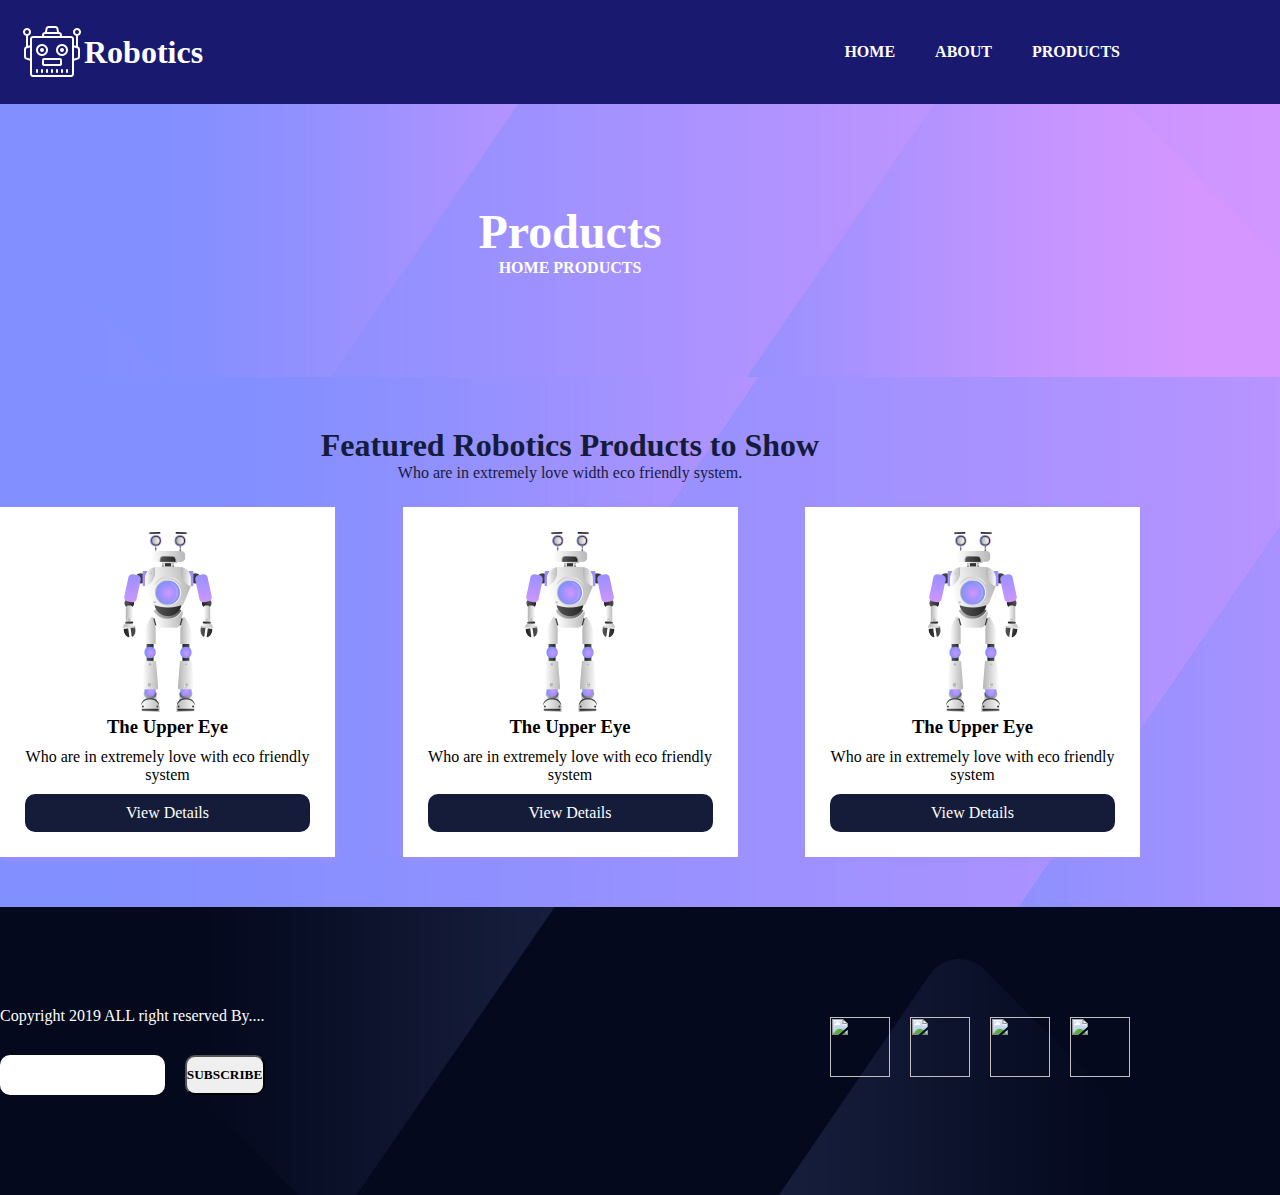
==== index.html @ 4a764e49 "Add files via upload" ====
<!DOCTYPE html>
<html lang="en">
<head>
    <meta charset="UTF-8">
    <meta name="viewport" content="width=device-width, initial-scale=1.0">
    <title>Online-shop "ROBOTICS"</title>
    <link rel="stylesheet" href="index.css">
    <link rel="stylesheet" href="flexbox4.css">
</head>
<body>
    <!-- START HEADER -->
    <header class="header">
        <div class="container">
            <div class="header-row">
            <!-- START LOGO -->
            <div class="header-logo">
                    <img class="logo-omg" src="logo.png">
                    <h1 class="logo-title">Robotics</h1>
            </div>
            <!-- END LOGO -->
            <!-- START MENU-->
            <div class="header-menu">
                <ul class="menu">
                    <li class="menu-item">
                        <a class="menu-link" href="#">HOME</a>
                    </li>
                    <li class="menu-item">
                        <a class="menu-link" href="#">ABOUT</a>
                    </li>
                    <li class="menu-item">
                        <a class="menu-link" href="#">PRODUCTS</a>
                    </li>
                </ul>
            </div>
            <!-- END MENU-->
            </div>
        </div>
    </header>
    <!-- END HEADER-->
    <!-- STARST MAIN-->
    <main class="main">
        <section class = 'banner-section'>
            <div class = 'container'>
                <div class = 'banner-text'>
                    <h1 class = 'banner-title'>Products</h1>
                    <div class = 'banner-description'>
                        <a href = '#' class = 'menu-link'>Home</a> 
                         <a href = '#' class = 'menu-link'>Products</a>
                    </div>
                </div>
            </div>
        </section>
        <!--END BANNER SECTION-->

        <!--START CARDS SECTION-->
        <section class = 'cards-section'>
            <a name = 'metka'>
            <div class = 'container'>
                    <a name = 'metka'></a>
                <div class = 'cards-text'>
                    <h1 class = 'cards-title'>Featured Robotics Products to Show</h1>
                    <div class = 'cards-description'>Who are in extremely love width eco friendly system.</div>
                </div>

                <div class = 'cards'>
                    <div class = 'cards-row'>
                        <div class = 'card'>

                            <img class = 'card-img' src="p1.png">
                            <div class = 'card-body'>
                                <h3 class = 'card-title'>The Upper Eye</h3>
                                <div class = 'card-text'>Who are in extremely love with eco friendly system</div>
                                <div class = 'card-button'>
                                    <a class = 'card-link' href = '#'>View Details</a>
                                </div>
                            </div>

                        </div>
                        <div class = 'card'>

                            <img class = 'card-img' src="p1.png">
                            <div class = 'card-body'>
                                <h3 class = 'card-title'>The Upper Eye</h3>
                                <div class = 'card-text'>Who are in extremely love with eco friendly system</div>
                                <div class = 'card-button'>
                                    <a class = 'card-link' href = '#'>View Details</a>
                                </div>
                            </div>

                        </div>
                        <div class = 'card'>

                            <img class = 'card-img' src="p1.png">
                            <div class = 'card-body'>
                                <h3 class = 'card-title'>The Upper Eye</h3>
                                <div class = 'card-text'>Who are in extremely love with eco friendly system</div>
                                <div class = 'card-button'>
                                    <a class = 'card-link' href = '#'>View Details</a>
                                </div>
                            </div>

                        </div>
                    </div>

                </div>

            </div>
        </section>
    </main>
    <!-- END MAIN-->
    <!-- START FOOTER -->
    <footer class="footer">
            <div class = 'container'>
                <div class = 'footer-row'>
                    <div class = 'search'>
                        <div class = 'copyright'>Copyright 2019 ALL right reserved By....</div>
                        <div class="footer-search">
                            <input type="text" class="footer-search-input">
                            <button class="footer-search-button">Subscribe</button>
                        </div>
                    </div>
                    <div class = 'social-networks'>
                        <a href="#"><img class = 'footer-logo' src='https://cdn-icons-png.flaticon.com/128/3670/3670070.png'></a>
                        <a href="#"><img class = 'footer-logo' src='https://cdn-icons-png.flaticon.com/128/2111/2111463.png'></a>
                        <a href="#"><img class = 'footer-logo' src='https://www.floors.kz/image/cache/catalog/youtube-512-600x600.png'></a>
                        <a href="#"><img class = 'footer-logo' src='https://cdn.icon-icons.com/icons2/363/PNG/512/googleplus_36816.png'></a>
                    </div>
                </div>
            </div>
    </footer>
    <!-- END FOOTER -->

</body>
</html>
---- index.css ----
* {
    font-family: Verdana;
    margin: 0%;
    padding: 0;
}
.header{
    width: 100;
    color: white !important;
    padding: 20px;
    background-color: #191970;
}
.menu-item {
    list-style: none;
}
.menu-link{
    color: white!important;
    text-decoration: none !important;
}
.container{
    max-width: 1140px;
    padding: 0, 15px;
    margin: 0, auto;
}
main{
    background-image: url(banner-bg.jpg);
}
.menu-link{
    text-transform: uppercase;
    font-weight: bold;
}

/* BANNER */

.banner-section{
    padding: 100px 0;
    background: url(banner-bg.jpg);
    background-size: cover;
    background-position: center;
}

.banner-title{
    font-size: 48px;
}
.banner-title, .banner-description{
    text-align: center;
    color: white;
}

/* CARDS */

.cards-section{
    padding: 50px 0px;
}

.cards-title, .cards-description{
    color: #151c39;
    text-align: center;
}

.card{
    padding: 25px;
    margin-top: 25px;
    width: 25%;
    background: white;
    box-shadow: 0px 2px 7px 0px #9e90ff;
    text-align: center;
}

.card-link{
    text-decoration: none;
    color: white;
}

.card-button{
    text-align: center;
    background: #151c39;
    padding: 10px 70px;
    border-radius: 10px;
}

.card-title, .card-text{
    margin-bottom: 10px;
    
}
.card-text{
    text-align: center;
}

/* Дополнительно */

.card-button{
    cursor: pointer;
}

/* FOOTER */

.footer{
    background: url(footer-bg.jpg);
    background-size: cover;
    padding: 100px 0px;
}

.copyright{
    color: white;
}
---- flexbox4.css ----
.menu{
    display: flex !important;
    flex-direction: row !important;
    justify-content: space-between;

}
.header-row{
    display: flex;
    flex-direction: row;
    align-items: center;
}
.header-logo{
    display: flex;
    flex-direction: row;
    align-items: center;
    flex-grow: 1;
}
.logo-img{
    margin-right: 40px;

}
.menu-item{
    margin-right: 40px;
}
.cards-row{
    display: flex !important;
    flex-direction: row !important;
    justify-content: space-between;
}
.footer-row{
    display: flex;
    flex-direction: row;
    justify-content: space-between;
}

.social-networks{
    display: flex;
    justify-content: flex-end;
}

.footer-logo{
    margin: 10px;
    width: 60px;
    height: 60px;
}

.footer-search{
    display: flex;
    justify-content: space-between;
    margin-top:30px;
    align-items: center;
}

.footer-search-input{
    height: 40px;
    flex-grow: 3;
    margin-right: 20px;
    border-radius: 10px;
    border: none;
}

.footer-search-button{
    height: 40px;
    flex-grow: 2;
    border-radius: 10px;
    text-transform: uppercase;
    font-weight: bold;
}
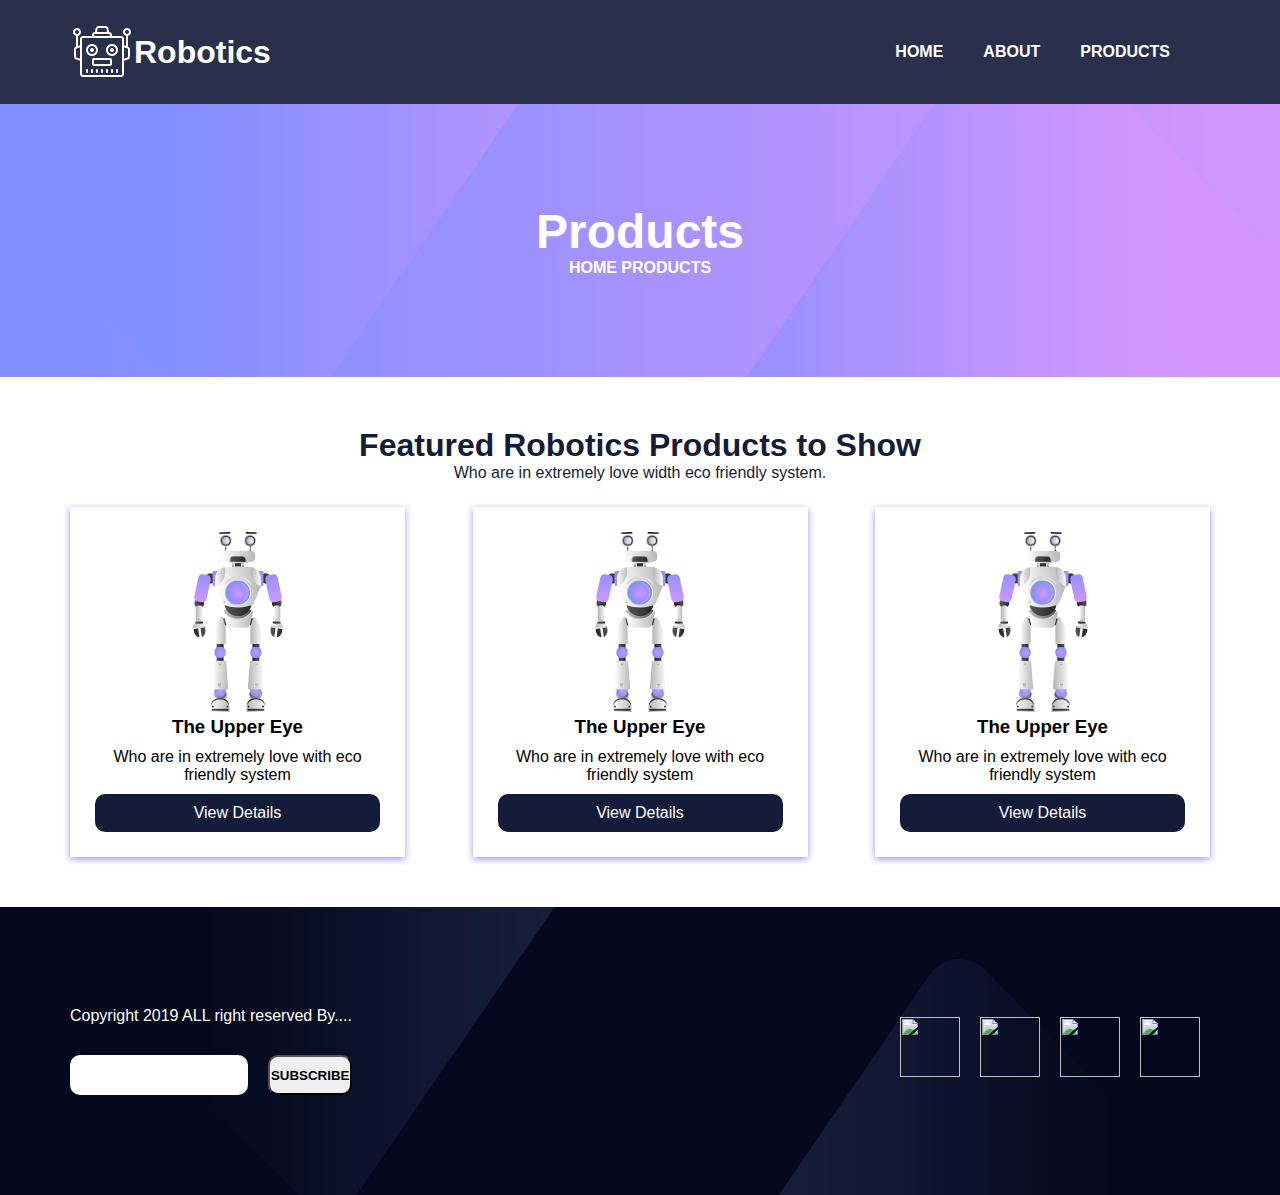
==== commit d1c21759: "Update index.html" ====
--- a/index.html
+++ b/index.html
@@ -132,4 +132,3 @@
 
 </body>
 </html>
-
--- a/index.css
+++ b/index.css
@@ -1,35 +1,36 @@
-* {
-    font-family: Verdana;
-    margin: 0%;
+*{
+    font-family: Verdana, Geneva, Tahoma, sans-serif;
+    margin:0;
     padding: 0;
 }
+
+.container{
+    max-width: 1140px;
+    padding: 0 15px;
+    margin: 0 auto;
+}
+
 .header{
-    width: 100;
-    color: white !important;
+    width:100%;
+    color: white;
     padding: 20px;
-    background-color: #191970;
+    background: #151c39e8;
+	box-sizing: border-box;
 }
-.menu-item {
+
+.menu-item{
     list-style: none;
 }
+
 .menu-link{
-    color: white!important;
-    text-decoration: none !important;
+    color: white;
+    text-decoration: none;
 }
-.container{
-    max-width: 1140px;
-    padding: 0, 15px;
-    margin: 0, auto;
-}
-main{
-    background-image: url(banner-bg.jpg);
-}
+
 .menu-link{
     text-transform: uppercase;
     font-weight: bold;
 }
-
-/* BANNER */
 
 .banner-section{
     padding: 100px 0;
@@ -45,9 +46,6 @@
     text-align: center;
     color: white;
 }
-
-/* CARDS */
-
 .cards-section{
     padding: 50px 0px;
 }
@@ -65,7 +63,6 @@
     box-shadow: 0px 2px 7px 0px #9e90ff;
     text-align: center;
 }
-
 .card-link{
     text-decoration: none;
     color: white;
@@ -80,19 +77,11 @@
 
 .card-title, .card-text{
     margin-bottom: 10px;
-    
 }
-.card-text{
-    text-align: center;
-}
-
-/* Дополнительно */
 
 .card-button{
     cursor: pointer;
 }
-
-/* FOOTER */
 
 .footer{
     background: url(footer-bg.jpg);
